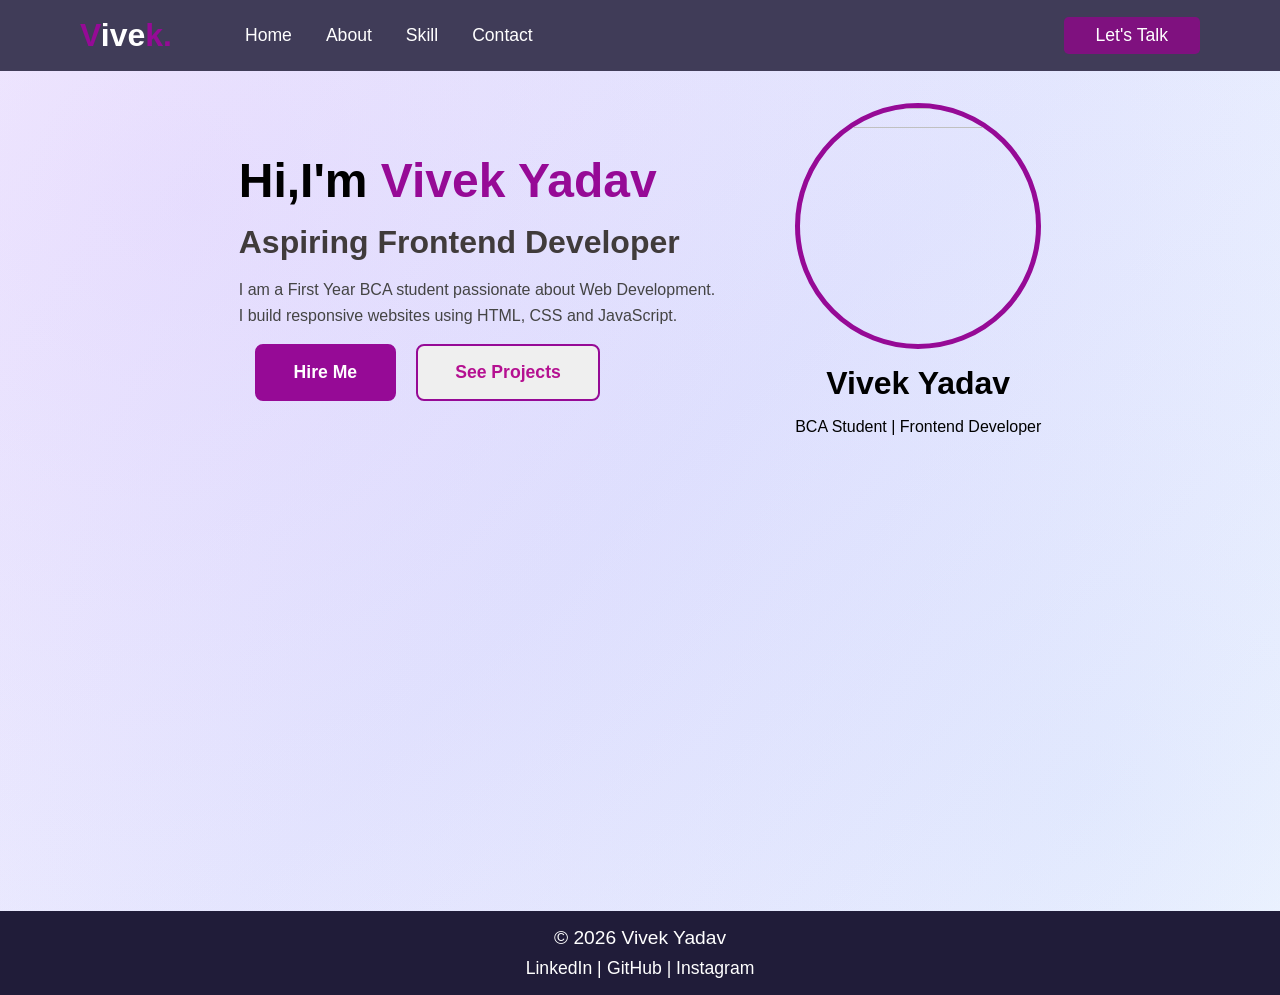
==== index.html @ 6a4d5654 "Edit header and footer" ====
<!DOCTYPE html>
<html lang="en">
<head>
    <meta charset="UTF-8">
    <meta name="viewport" content="width=device-width, initial-scale=1.0">
    <title>portfolio</title>
    <link rel="stylesheet" href="style.css">
    <link rel="stylesheet" href="https://cdnjs.cloudflare.com/ajax/libs/font-awesome/7.0.1/css/all.min.css" integrity="sha512-2SwdPD6INVrV/lHTZbO2nodKhrnDdJK9/kg2XD1r9uGqPo1cUbujc+IYdlYdEErWNu69gVcYgdxlmVmzTWnetw==" crossorigin="anonymous" referrerpolicy="no-referrer" />
</head>
<body>
    <header>
        <div class="navbar">
            <h1>V<span>ive</span>k.</h1>

            <div class="tabs">
                <ul>
                    <li><a href="#"><i class="fa-solid fa-house"></i>Home</a></li>
                    <li><a href="about.html"><i class="fa-solid fa-circle-info"></i>About</a></li>
                    <li><a href="skill.html"><i class="fa-brands fa-html5"></i>Skill</a></li>
                    <li><a href="contact.html"><i class="fa-solid fa-envelope"></i>Contact</a></li>
                </ul>
            </div>

            <button id="talk"><a href="contact.html">Let's Talk</a></button>

        </div>
    </header>

    <main>
        <div class="intro">
            <div class="mainintro">
                <h1>Hi,I'm <span>Vivek Yadav</span></h1>
                <h2>Aspiring Frontend Developer</h2>
                 <p>I am a First Year BCA student passionate about Web Development. <br>
                I build responsive websites using HTML, CSS and JavaScript. </p>
            
                <div class="introbtn">
                     <button id="hire"><a href="contact.html">Hire Me</a></button>
                     <button id="project"><a href="Project.html">See Projects</a></button>
                </div>
            </div>
        </div>
        


        <div class="pic">
            <img src="vivek_pic.png" alt="">
            <h1>Vivek Yadav</h1>
            <p>
            BCA Student | Frontend Developer</p>
             <div class="sociallink">
                <div><a href="https://www.linkedin.com/in/vivek-kumar-yadav-268068383/" target="_blank"><i class="fa-brands fa-linkedin"></i></a></div>
                <div><a href="" target="_blank"><i class="fa-brands fa-facebook"></i></a></div>
                <div><a href="https://www.instagram.com/king_mr_vivek_yadav/"><i class="fa-brands fa-square-instagram" id="insta"></i></a>
            </div>
            

        </div>
    </main>

    
    <footer>
      <div class="footer">
        <p>© 2026 Vivek Yadav</p>
        <a href="https://www.linkedin.com/in/vivek-kumar-yadav-268068383/" target="_blank">LinkedIn |</a>
        <a href="https://github.com/itsvivek143">GitHub | </a>
        <a href="https://www.instagram.com/king_mr_vivek_yadav/">Instagram </a>
      </div>

    </footer>

</body>
</html>
---- style.css ----
*{
    padding: 0;
    margin: 0;
    box-sizing: border-box;
    font-family:Arial, Helvetica, sans-serif;

}
body{
     background:
    radial-gradient(circle at 15% 20%,rgba(168,85,247,.15),transparent 100%),
    radial-gradient(circle at 85% 80%,rgba(59,130,246,.12),transparent 100%),
    linear-gradient(135deg,#f8f9ff,#f1f5ff,#ffffff);
}


header{
    height: auto;
    background-color: #403c58;
    
}
.navbar{
    display: flex;
    justify-content: space-around;
    padding: 1rem 5rem;
    align-items: center;
}

.navbar h1{
    color:rgb(150, 10, 150);

}

.navbar h1 span{
    color: rgb(255, 255, 255);
}

.tabs{
    flex: 1;
    margin-left: 4rem;
}

.tabs ul{
    display: flex;
    gap: 1rem;
    list-style: none;
    align-items: center;
    
}
.tabs ul li{
    border: 1px solid transparent;
    padding: 0.5rem;
    
}


.tabs ul li:hover{
    box-shadow: inset 0 0 10px rgb(255, 255, 255);
    border-color: rgb(123, 117, 123);
    
    border-top-left-radius: 1rem;
    border-bottom-right-radius: 1rem;
    background-color: rgb(37, 50, 83);
    color: white;   
}

.tabs ul li a{
    text-decoration: none;
    color: rgb(0, 0, 0);
    transition:step-start 0.3s;
    color: white;
    
    
    
}
a{
    text-decoration: none;
    font-size: 1.1rem;
}
.navbar #talk{
    padding:0.5rem 2rem;
    border-radius: 0.3rem;
    border: none;
    background-color: rgb(127, 17, 127);
    transition: 0.3s;
}
.navbar #talk a{
    color: white;
}

.navbar #talk:hover{
     box-shadow: 0 0 15px rgb(229, 29, 185);
     transform: scale(1.05);
    background-color: rgb(161, 33, 161);

}

main{
    min-height: calc(100vh - 60px);
    display: flex;
    justify-content: center;
    align-items: self-start;
    gap: 5rem;
    padding: 2rem;
    
}



.mainintro{
    display: flex;
    flex-direction: column;
    gap: 1rem;
    justify-content: space-around;
    width: 100%;
    padding-top: 50px;
}


.mainintro h1{
    font-size: 3rem;
    font-weight: 900;
}
.mainintro h1 span{
    color: rgb(150, 10, 150);
}
.mainintro h2{
    font-size: 2rem;
    font-weight: 800;
    color: rgb(64, 59, 59);
   
}
.mainintro p{
    line-height: 1.6;
    color: #444;
}

.introbtn button{
    padding: 1rem 2.3rem 1rem 2.3rem;
    border-radius: 0.5rem;
    border:2px solid rgb(150, 10, 150);
    color: rgb(150, 10, 150);
    font-size:1rem;
    font-weight: 700;
    cursor: pointer;
    transition: all 0.3s;
    margin-left: 1rem;

}
.introbtn a{
    color: white;
}
.introbtn #project a{
    color: rgb(181, 16, 145);
}

.introbtn button:hover{
    box-shadow: 0 0 15px rgb(181, 16, 145);
    transform: scale(1.05);
}
.introbtn #hire{

    background-color: rgb(150, 10, 150);
    color: white;
}

.sociallink{
    display: flex;
    gap: 1.5rem;
    justify-content: center;
}
.sociallink div i{
    font-size: 2rem;
    cursor: pointer;
    color: #404e67;
    transition: all 0.3s;

}


.sociallink div i:hover{
    transform:translateY(-5px);
    color: #181bd4;
}


.pic{
    display: flex;
    flex-direction: column;
    gap: 1rem;
    align-items: center;
    transition: all 0.3s;
    
    
}

.pic h1{
    text-align: center;
    font-weight: bolder;
}
.pic p{
    text-align: center;
}


.pic img{
    height: auto;
    
    width: 100%;
    aspect-ratio: 1/1;
    max-width: 350px;
    object-fit: cover;
    border-radius: 50%;
    border: 5px solid rgb(150, 10, 150);
    transition: all 0.3s;
   
    
}
.pic img:hover{
    transform: scale(1.05);
    box-shadow: 0 0 50px rgb(181, 16, 145);
}

footer{
    background-color: #201c39;
    padding: 1rem;
    color: white;
    
}
.footer p{
    padding-bottom: 0.5rem;
}
.footer a{
    color: white;
}



@media (max-width:768px){

    main{
        flex-direction: column-reverse;
        text-align: center;
        gap: 2rem;
        align-items: center;
    }

    .navbar{
        flex-direction: column;
        gap: 1rem;
    }

    .tabs{
        margin-left: 0;
    }

    .tabs ul{
        justify-content: center;
        flex-wrap: wrap;
    }

    .introbtn{
        display: flex;
        justify-content: center;
        gap: 1rem;
    }

    .mainintro h1{
        font-size: 2.3rem;
    }

    .mainintro h2{
        font-size: 1.5rem;
    }
}

@media (max-width:480px){

    .navbar{
        padding: 1rem;
    }

    .tabs ul{
        gap: .8rem;
    }

    .tabs a{
        font-size: 0.9rem;
    }

    .mainintro h1{
        font-size: 1.8rem;
    }

    .mainintro h2{
        font-size: 1.2rem;
    }

    .mainintro p{
        font-size: .9rem;
    }

    .introbtn{
        flex-direction: column;
        width: 100%;
        
    }

    .introbtn button{
        width: 100%;
        align-items: center;
        margin: 0rem;
    }
    .pic{
        width: 100%;
    }

    .pic img{
        max-width: 220px;

    }

    footer{
        font-size: .9rem;
        padding: 1rem;
    }
}

footer{
    text-align: center;
    font-size: 1.2rem;
}
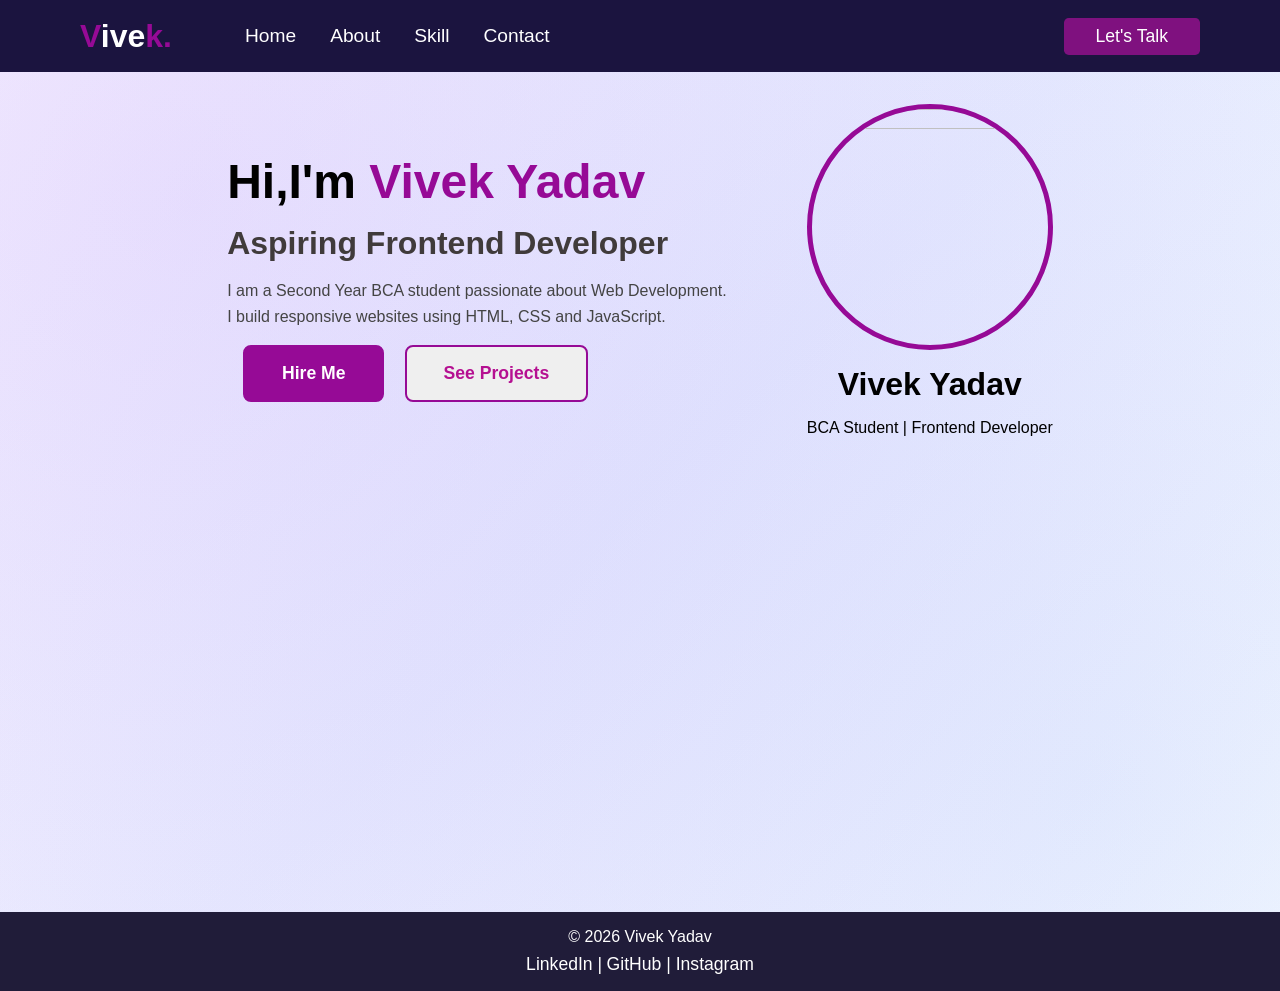
==== commit ba9d068a: "modify year" ====
--- a/index.html
+++ b/index.html
@@ -31,7 +31,7 @@
             <div class="mainintro">
                 <h1>Hi,I'm <span>Vivek Yadav</span></h1>
                 <h2>Aspiring Frontend Developer</h2>
-                 <p>I am a First Year BCA student passionate about Web Development. <br>
+                 <p>I am a Second Year BCA student passionate about Web Development. <br>
                 I build responsive websites using HTML, CSS and JavaScript. </p>
             
                 <div class="introbtn">
--- a/style.css
+++ b/style.css
@@ -15,7 +15,7 @@
 
 header{
     height: auto;
-    background-color: #403c58;
+    background-color: #1b143f;
     
 }
 .navbar{
@@ -48,14 +48,17 @@
 }
 .tabs ul li{
     border: 1px solid transparent;
-    padding: 0.5rem;
-    
+    padding: 0.5rem;    
+}
+.tabs ul li a{
+    font-size: 1.2rem;
 }
 
 
 .tabs ul li:hover{
     box-shadow: inset 0 0 10px rgb(255, 255, 255);
     border-color: rgb(123, 117, 123);
+   
     
     border-top-left-radius: 1rem;
     border-bottom-right-radius: 1rem;
@@ -119,6 +122,7 @@
 .mainintro h1{
     font-size: 3rem;
     font-weight: 900;
+    font-family: 'Lucida Sans', 'Lucida Sans Regular', 'Lucida Grande', 'Lucida Sans Unicode', Geneva, Verdana, sans-serif;
 }
 .mainintro h1 span{
     color: rgb(150, 10, 150);
@@ -280,7 +284,7 @@
     }
 
     .tabs ul{
-        gap: .8rem;
+        gap: 0rem;
     }
 
     .tabs a{
@@ -327,5 +331,5 @@
 
 footer{
     text-align: center;
-    font-size: 1.2rem;
+    font-size: 1rem;
 }
